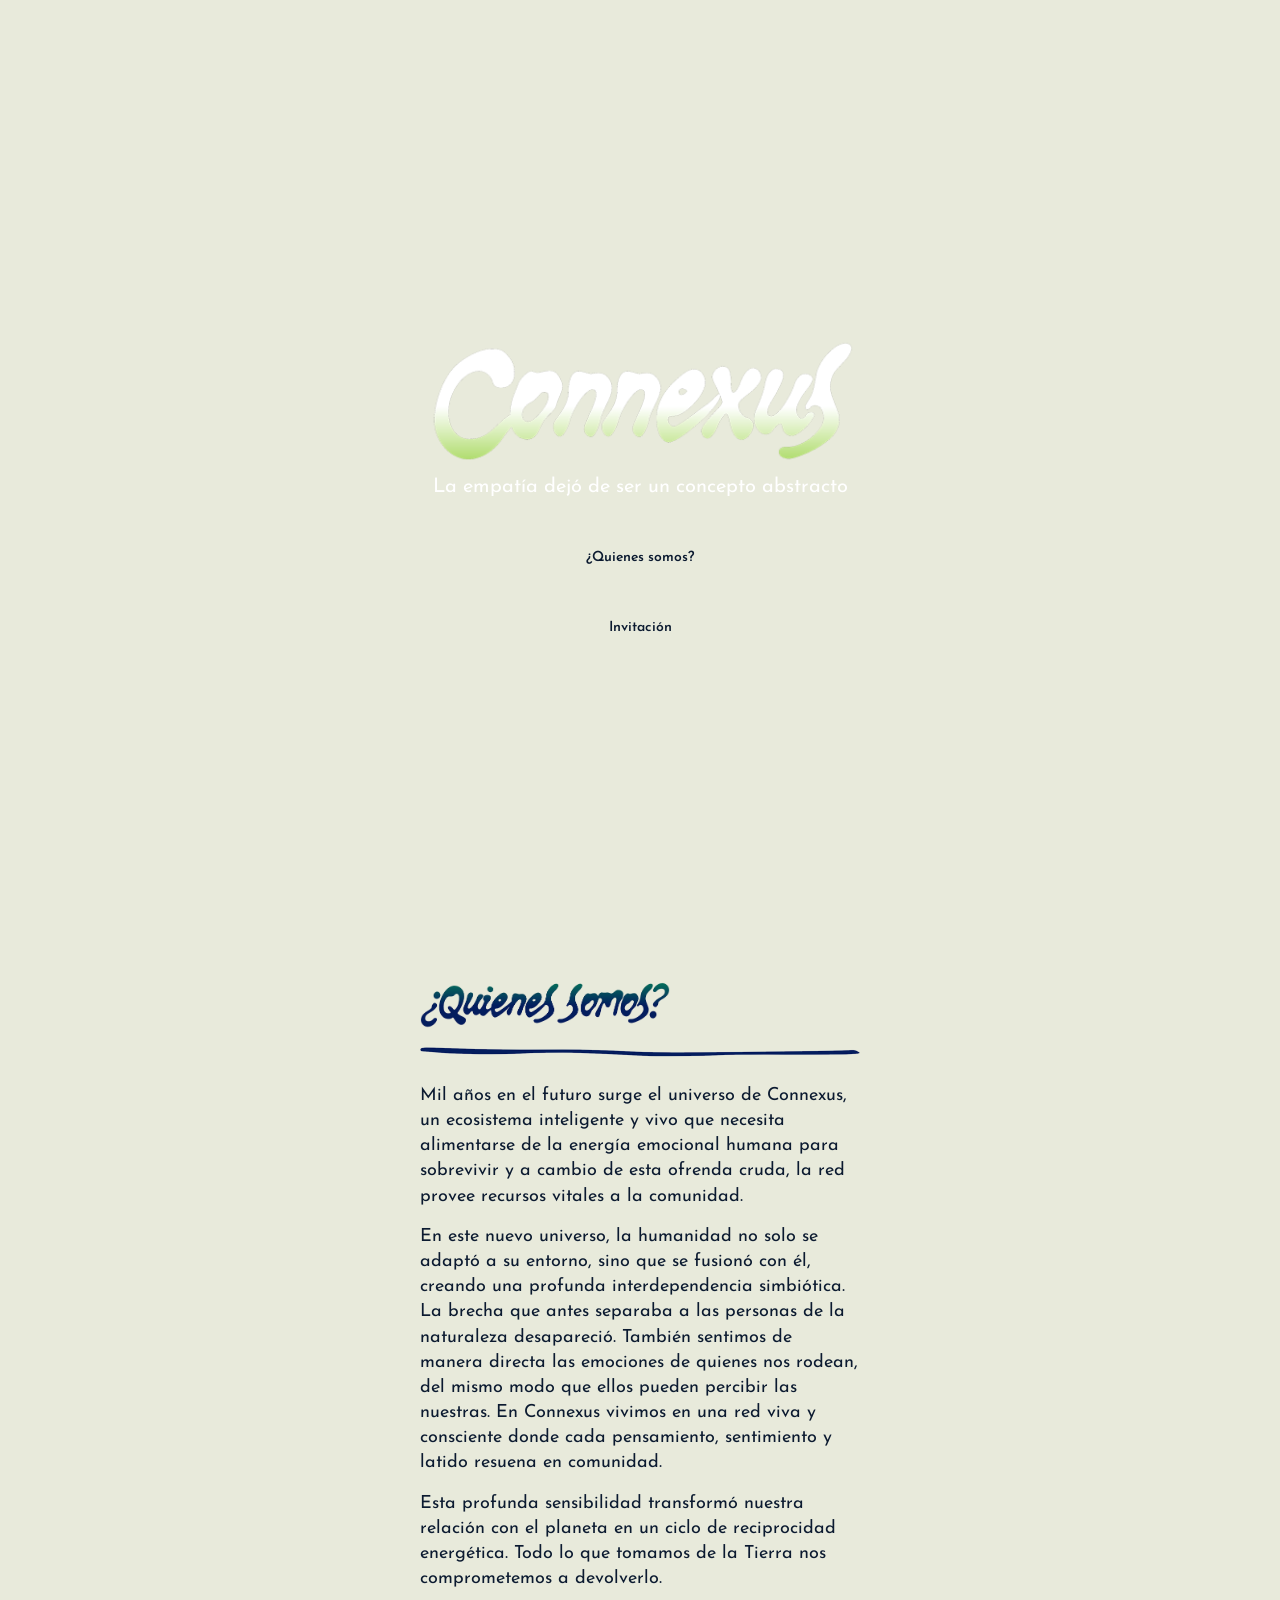
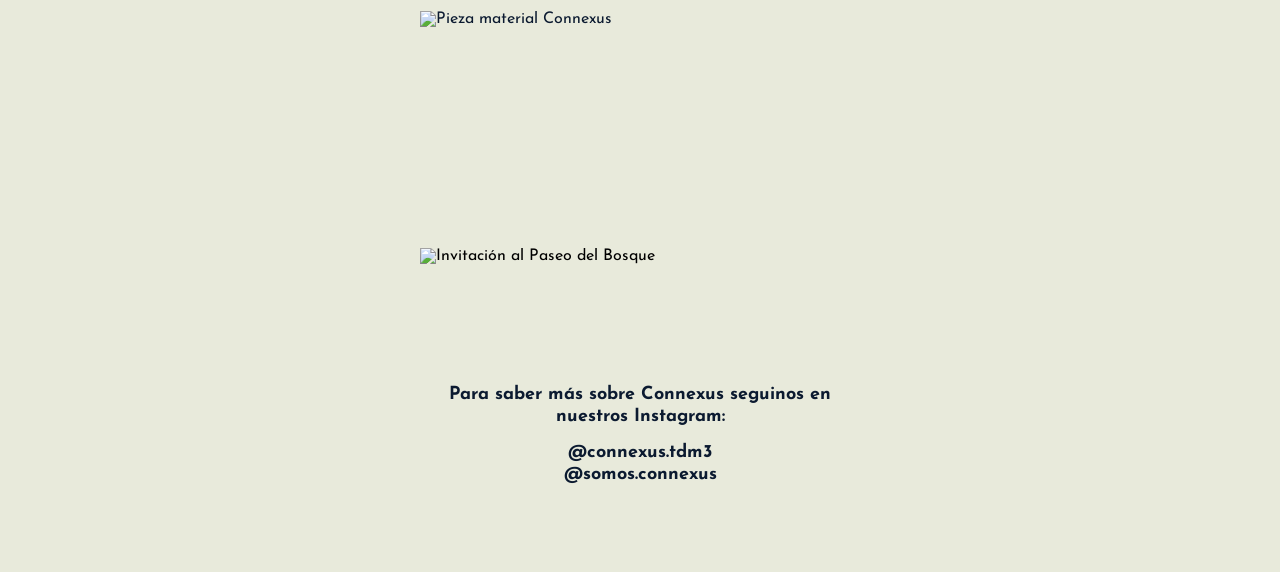
==== index.html @ 684c6338 "Add files via upload" ====
<!DOCTYPE html>
<html lang="es">
<head>
    <meta charset="UTF-8">
    <meta name="viewport" content="width=device-width, initial-scale=1.0">
    <title>Connexus</title>
    <link rel="stylesheet" href="style.css">
    <!-- <script src="script.js"></script> -->
</head>
<body>

    <!-- 1. HEADER (Fondo azul con papel rasgado) -->
    <header class="seccion-header">
        <img src="Imagenes/titulo.png" alt="Logo Connexus" class="logo">
        <p class="subtitulo">La empatía dejó de ser un concepto abstracto</p>
        <div class="contenedor-botones">
            <a href="#quienes-somos" class="btn-forma-organica">¿Quienes somos?</a>
            <a href="#invitacion" class="btn-forma-organica">Invitación</a>
        </div>
    </header>

    <!-- 2. DESARROLLO (Fondo verde) -->
    <main class="seccion-verde" id="quienes-somos">
        <img src="Imagenes/titulo quienes somos.png" alt="¿Quienes Somos?" class="titulo-imagen">
        <img src="Imagenes/linea.png" alt="" class="linea">
        
        <p>Mil años en el futuro surge el universo de Connexus, un ecosistema inteligente y vivo que necesita alimentarse de la energía emocional humana para sobrevivir y a cambio de esta ofrenda cruda, la red provee recursos vitales a la comunidad.</p>
        <p>En este nuevo universo, la humanidad no solo se adaptó a su entorno, sino que se fusionó con él, creando una profunda interdependencia simbiótica. La brecha que antes separaba a las personas de la naturaleza desapareció. También sentimos de manera directa las emociones de quienes nos rodean, del mismo modo que ellos pueden percibir las nuestras. En Connexus vivimos en una red viva y consciente donde cada pensamiento, sentimiento y latido resuena en comunidad.</p>
        <p>Esta profunda sensibilidad transformó nuestra relación con el planeta en un ciclo de reciprocidad energética. Todo lo que tomamos de la Tierra nos comprometemos a devolverlo.</p>

        <img src="imagenes/imagen para quienes somos.png" alt="Pieza material Connexus" class="imagen-contenido">
    </main>

    <!-- 3. INVITACIÓN (Segundo azul con papel rasgado) -->
    <section class="seccion-azul-invitacion" id="invitacion">
        <!-- Acá va el PNG de tu tarjeta de invitación con fondo transparente, 
             para que se vea el fondo azul que le vamos a poner a la sección -->
        <img src="imagenes/invitacion.png" alt="Invitación al Paseo del Bosque" class="imagen-invitacion">
    </section>

    <!-- 4. FOOTER (Fondo crema liso) -->
    <footer class="seccion-footer">
        <p>Para saber más sobre Connexus seguinos en nuestros Instagram:</p>
        <p>@connexus.tdm3<br>@somos.connexus</p>
    </footer>
 <script src="audioWeb.js"></script>
</body>
</html>
---- style.css ----
@import url('https://fonts.googleapis.com/css2?family=Josefin+Sans:wght@400;600&display=swap');

/* =========================================
   TRANSICIÓN DE ENTRADA
   ========================================= */

@keyframes aparecerPagina {

    from {
        opacity: 0;
    }

    to {
        opacity: 1;
    }

}

/* RESET VITAL: Esto mata cualquier margen por defecto que pueda separar las imágenes */
*, *::before, *::after {
    margin: 0;
    padding: 0;
    box-sizing: border-box;
}

body {
     animation:
        aparecerPagina
        0.6s
        ease
        forwards;
    font-family: 'Josefin Sans', sans-serif;
    max-width: 480px; 
    margin: 0 auto; 
    background-color: #e8eadb; /* Color de fondo igual al del footer por las dudas */
    display: flex;
    flex-direction: column;
}

/* 
  LA CLAVE DE LA UNIÓN INVISIBLE:
  Todas las secciones deben tener width 100% y background-size: 100% auto.
  Esto fuerza a que todas las imágenes se estiren al mismo ancho exacto del celular,
  sin importar si es un Samsung o un iPhone.
*/
.seccion-header, .seccion-verde, .seccion-azul-invitacion, .seccion-footer {
    width: 100%;
    background-size: 100% 100%; 
    background-position: top center;
}

/* 1. HEADER */
.seccion-header {
    background-image: url('imagenes/primer\ fondo.png');
    background-repeat: no-repeat;
    
    display: flex;
    flex-direction: column;
    align-items: center;
    text-align: center;
    color: white;
    
    /* El padding-top da aire arriba. 
       El padding-bottom (ej. 15%) es crucial para empujar el contenido 
       hacia arriba y que no pise el dibujo del papel rasgado */
    padding: 70% 5% 15% 5%; 
    min-height: 100vh;
}

.logo { width: 100%; margin-bottom: 10px; }
.subtitulo { font-size: 20px; margin-bottom: 20px; }

.btn-forma-organica {
    display: flex; justify-content: center; align-items: center;
    width: 200px; height: 60px; margin: 10px 0;
    background-image: url('imagenes/boton.png');
    background-size: contain; background-repeat: no-repeat; background-position: center;
    color: #0b1a30; text-decoration: none; font-weight: 600; font-size: 14px;
}

/* 2. DESARROLLO VERDE */
.seccion-verde {
    background-image: url('imagenes/segundo\ fondo.png');
    /* Se repite hacia abajo por si el texto + imagen es más alto que tu corte de imagen */
    background-repeat: repeat-y; 
    
    padding: 80px 20px 80px 20px; 
    color: #0b1a30;
    min-height: 100vh;
}

.titulo-imagen { width: 250px; margin-bottom: 10px; }
.linea { width: 100%; height: auto; margin-bottom: 20px; }
.seccion-verde p { font-size: 18px; margin-bottom: 15px; line-height: 1.4; }
.imagen-contenido { display: block; width: 100%; height: auto; margin-top: 20px; }

/* 3. INVITACIÓN AZUL */
.seccion-azul-invitacion {
    background-image: url('imagenes/tercer\ fondo.png');
    background-repeat: no-repeat;
    
    display: flex;
    justify-content: center;
    align-items: center;
    
    /* Padding inferior para esquivar el segundo papel rasgado */
    padding: 10% 20px 15% 20px;
}

.imagen-invitacion {
    width: 100%;
    height: auto;
    display: block;
}

/* 4. FOOTER CREMA */
.seccion-footer {
    background-image: url('imagenes/ultimo\ fondo.png');
    background-repeat: repeat-y;
    
    padding: 10% 20px 15% 20px;
    text-align: center;
    color: #0b1a30; 
}

.seccion-footer p { line-height: 1.2; font-size: 18px; margin-bottom: 15px; font-weight: 700; }
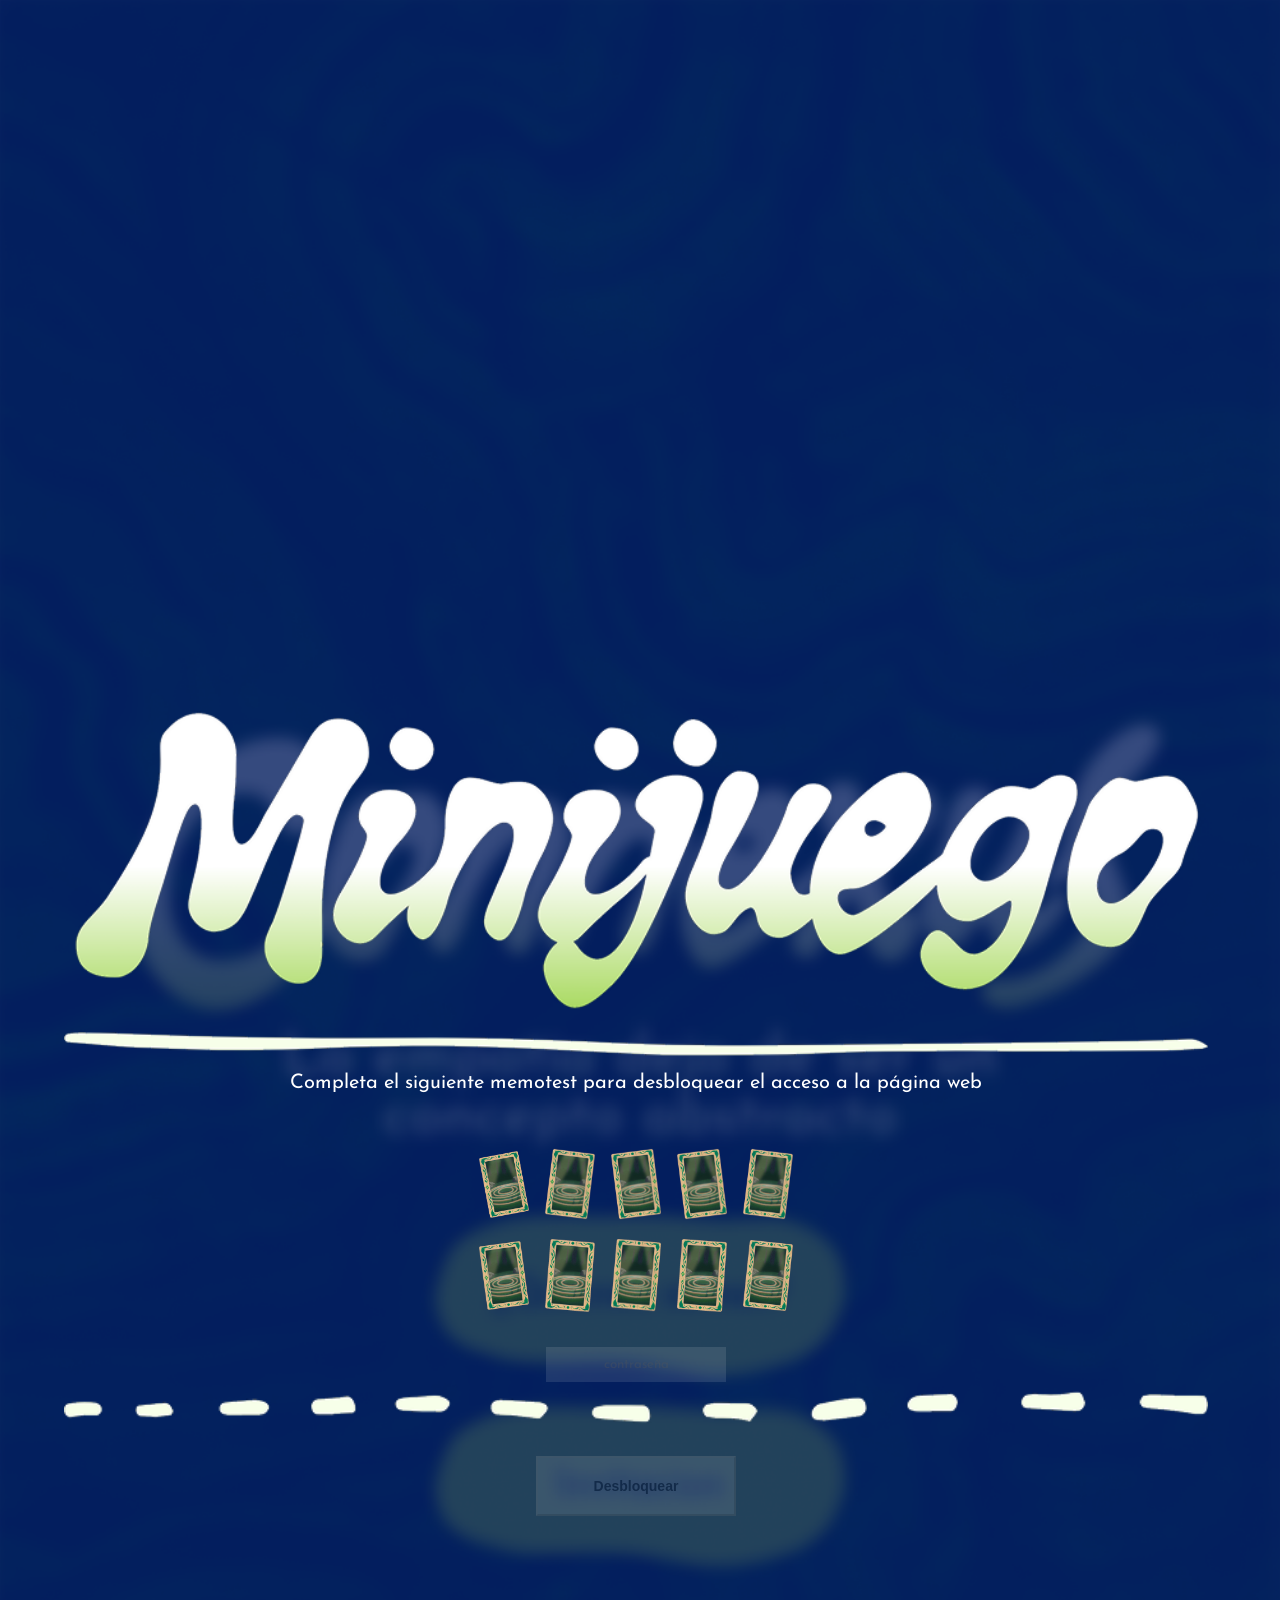
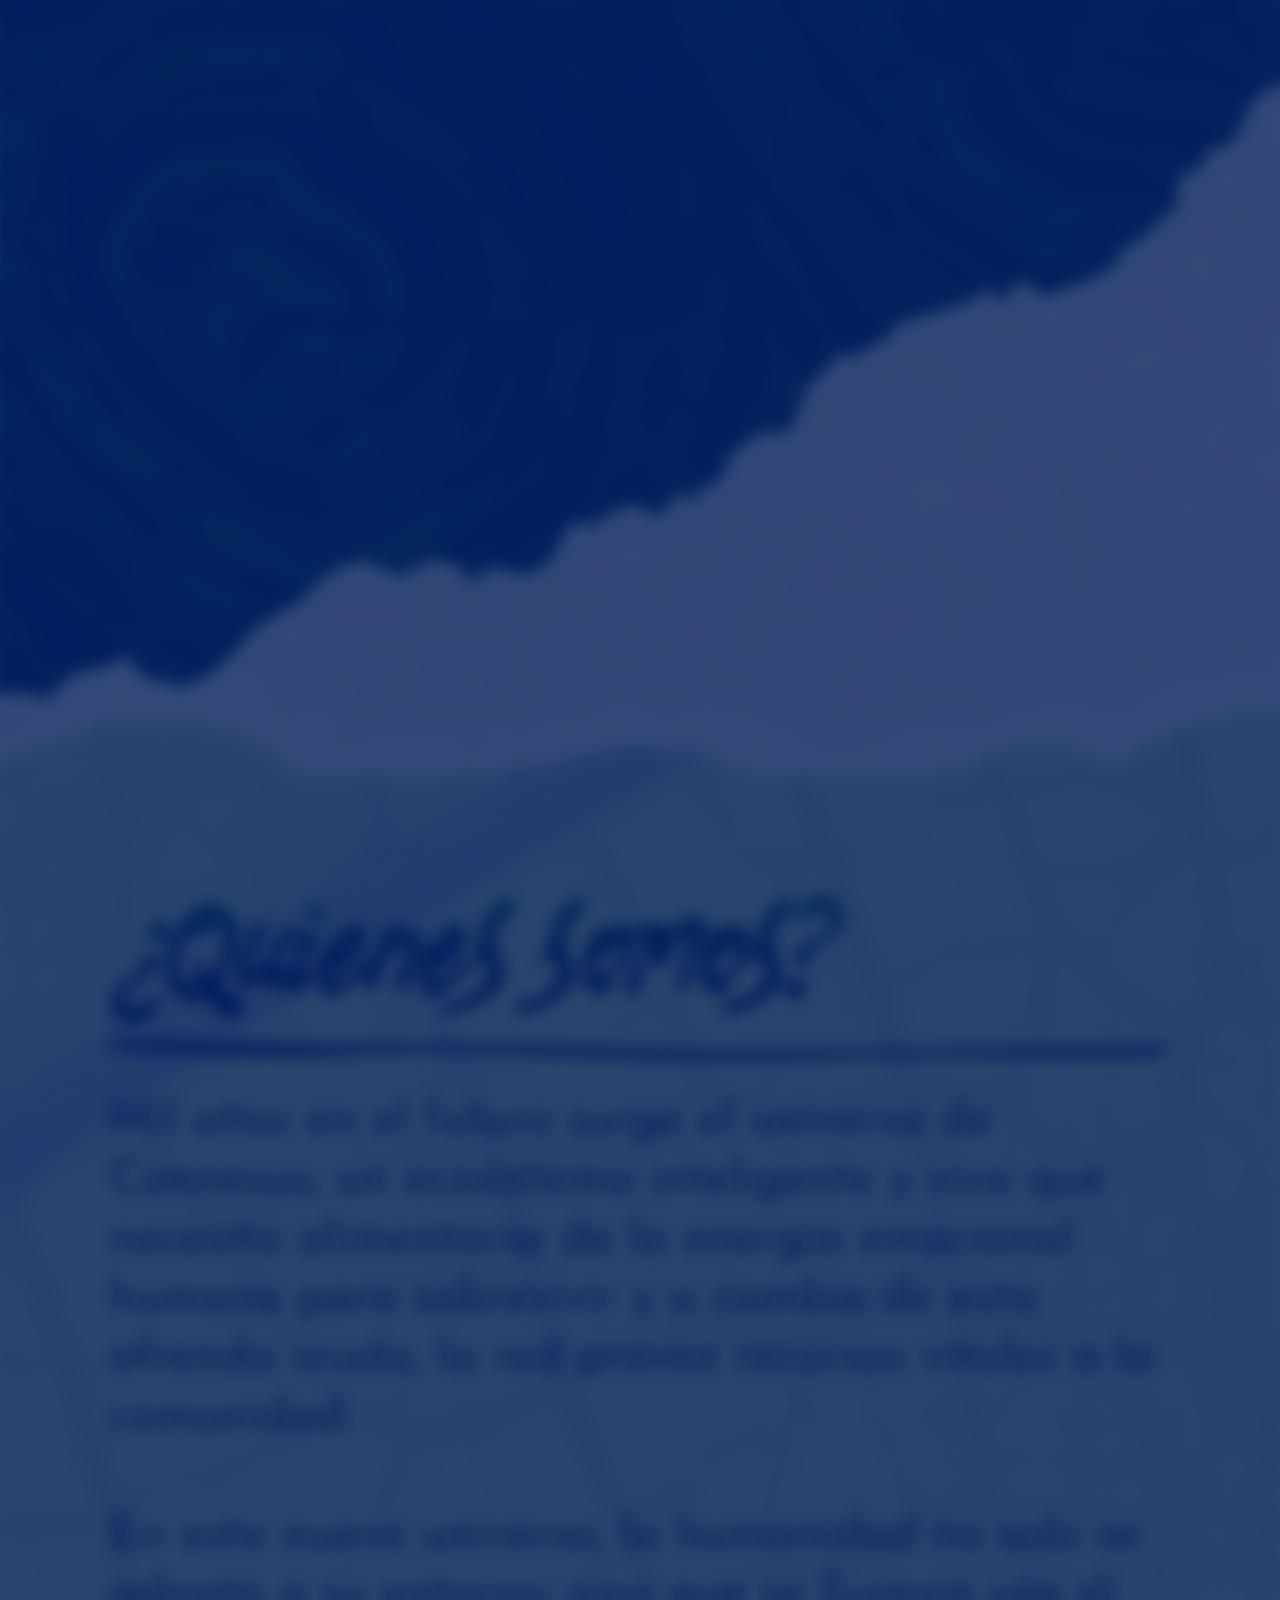
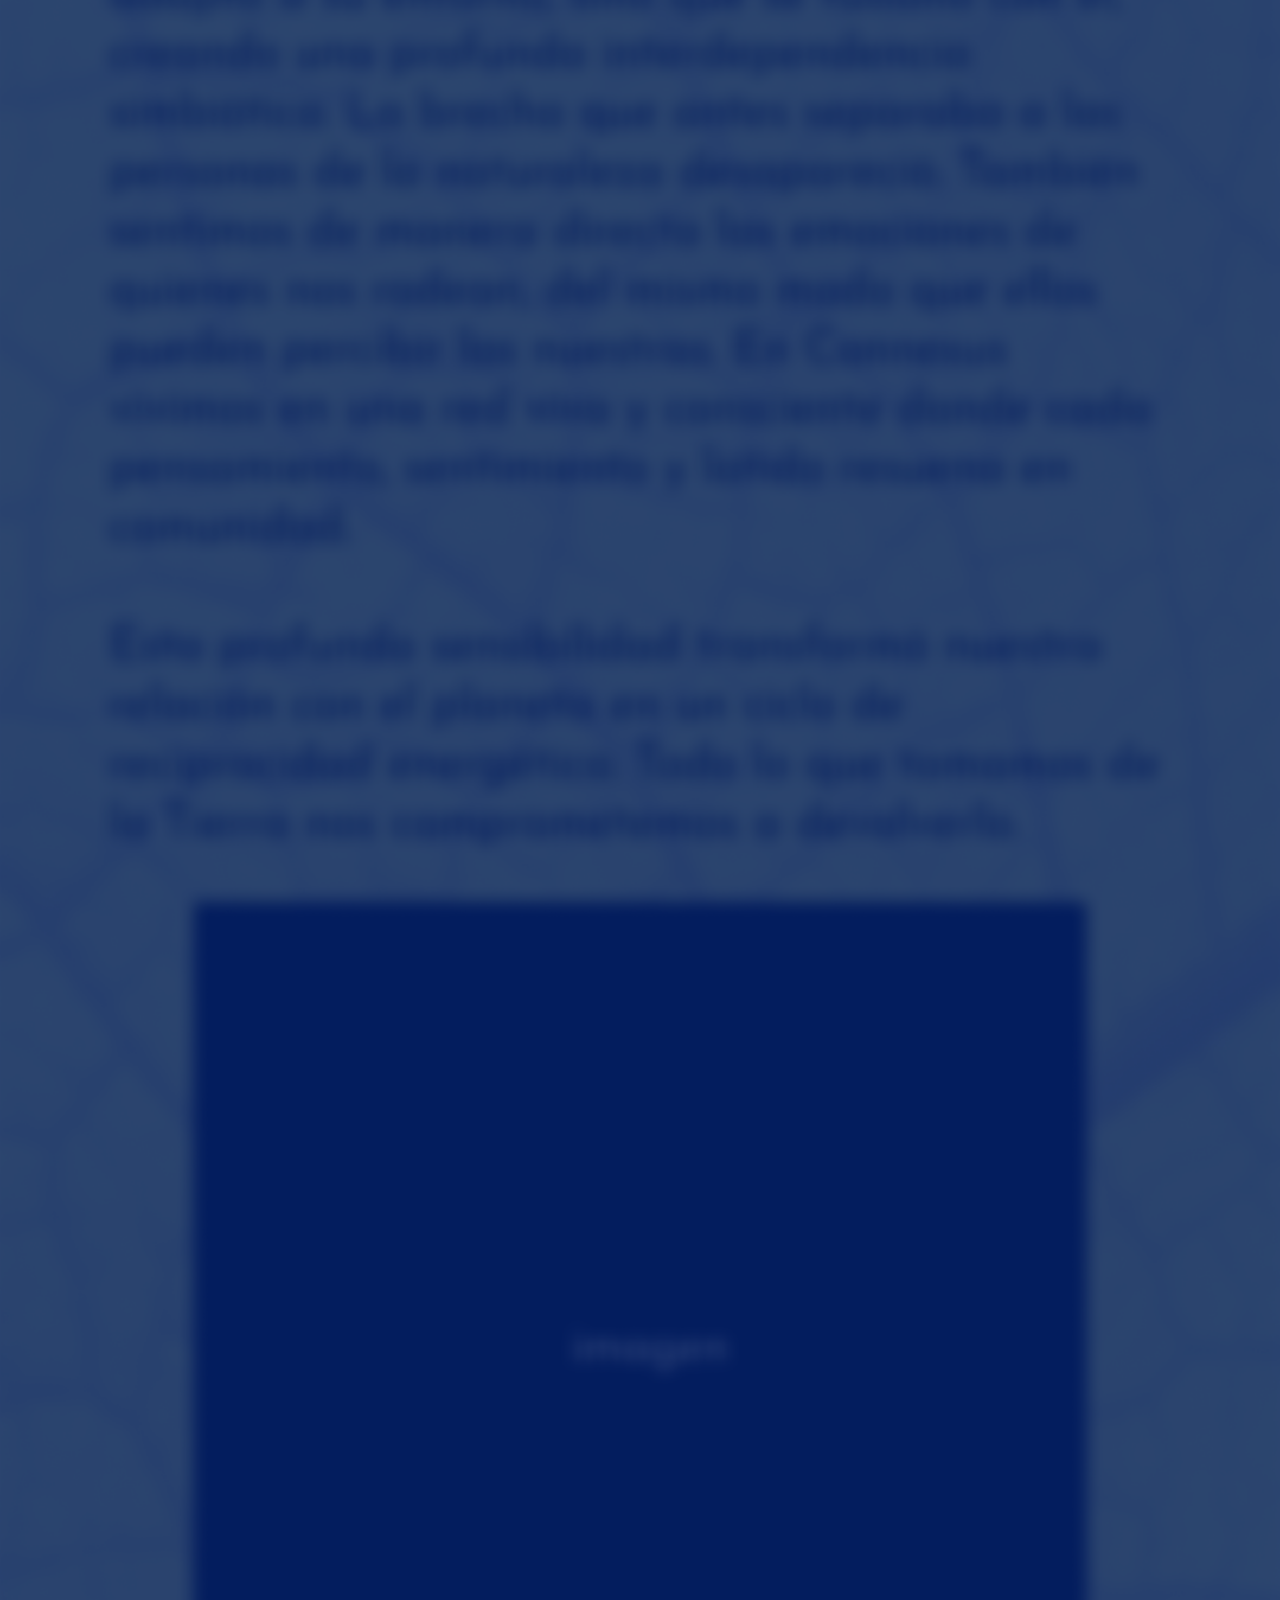
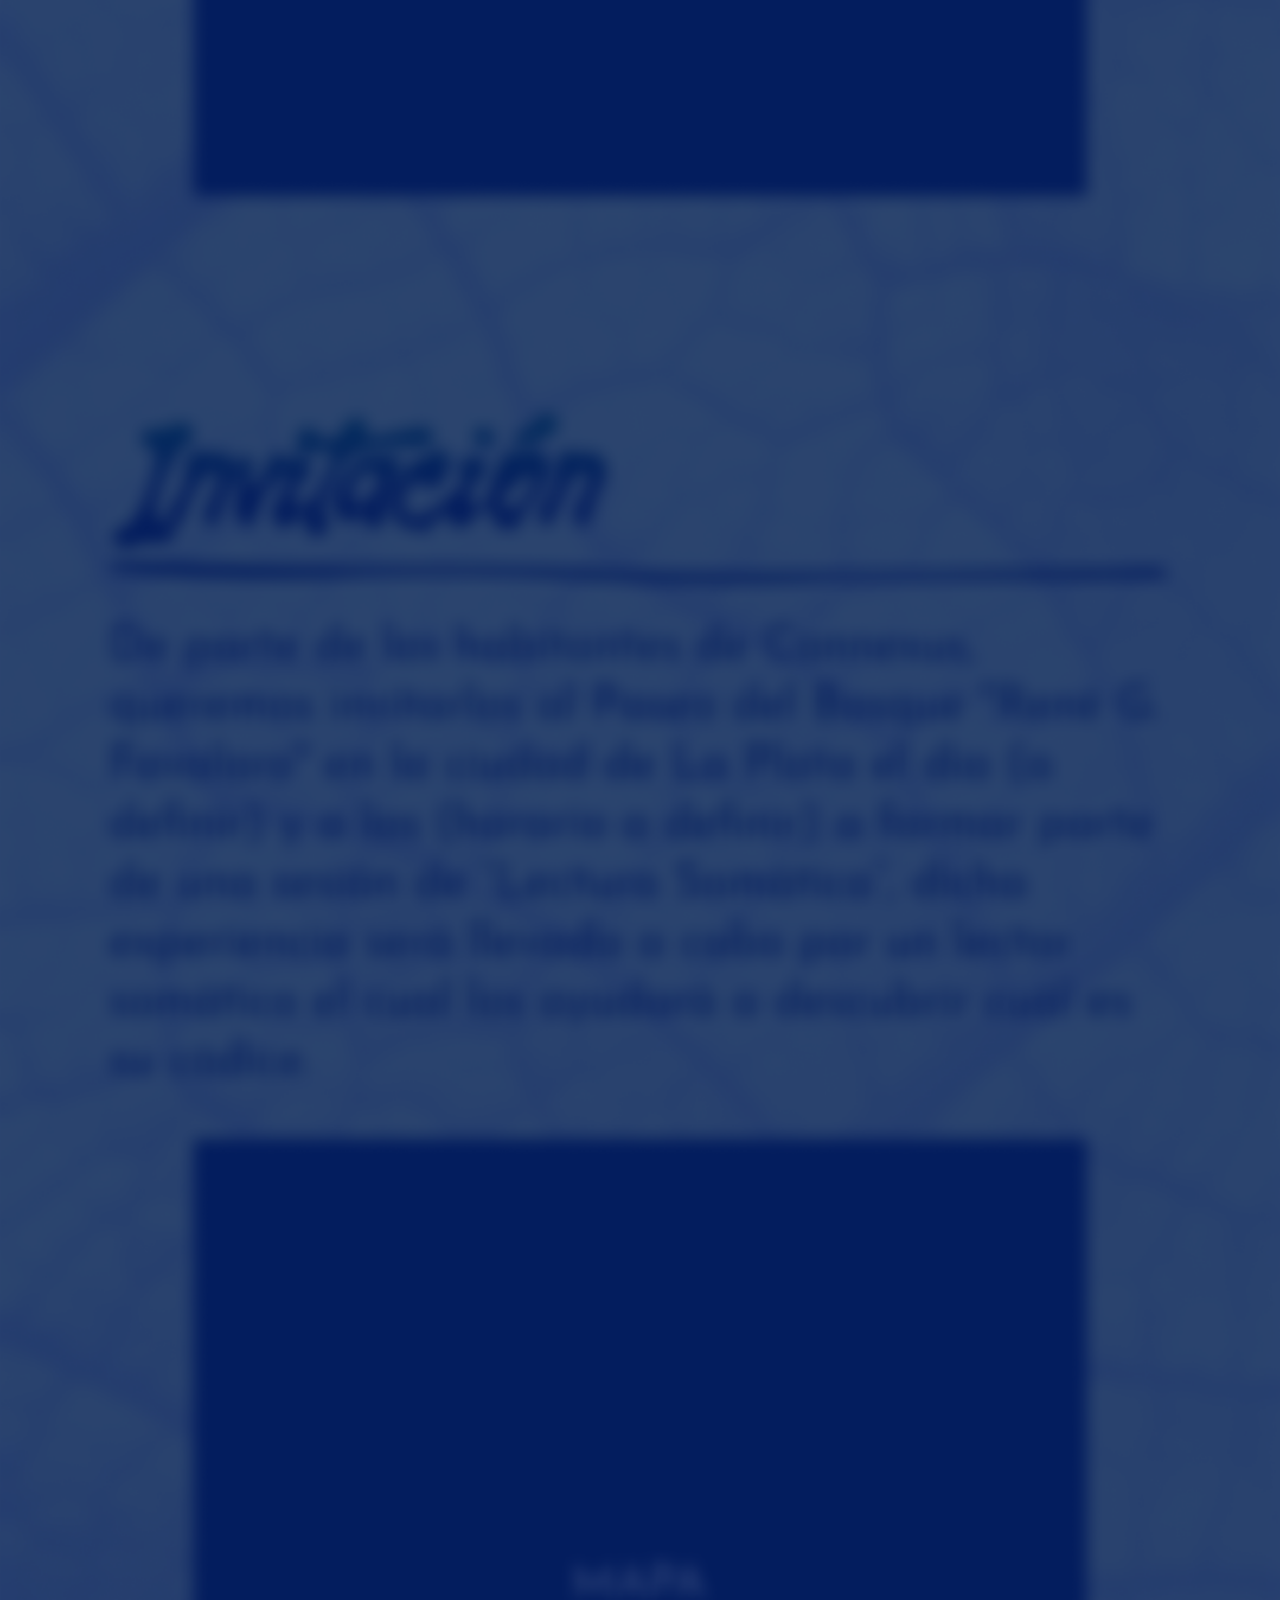
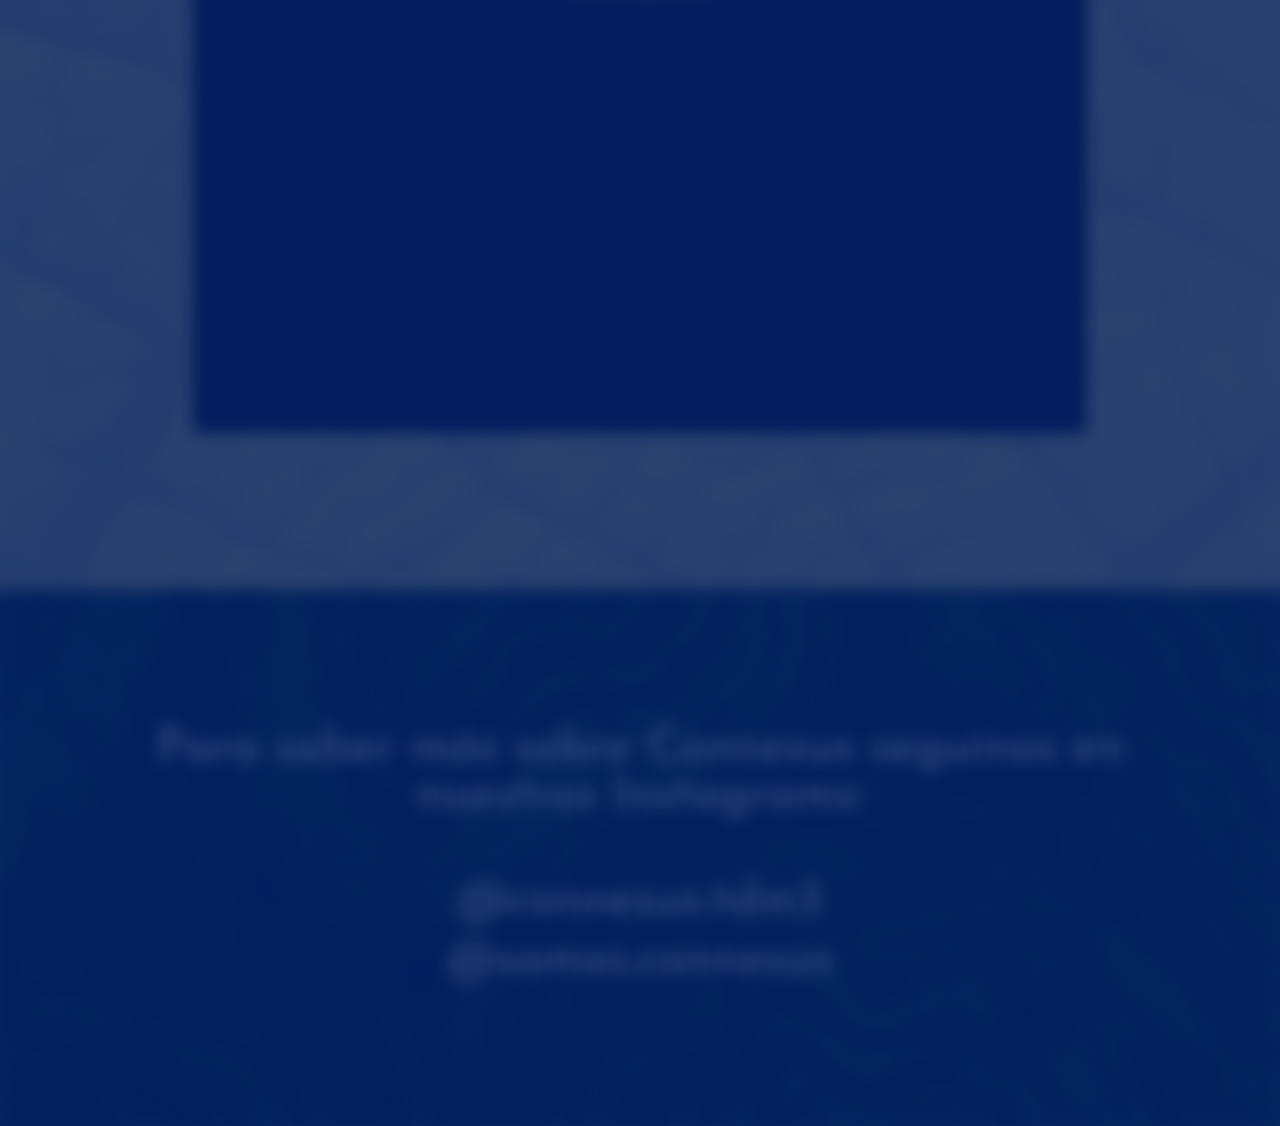
==== commit 8653258c: "Update and rename index2.html to index.html" ====
--- a/index.html
+++ b/index.html
@@ -1,48 +1,19 @@
-<!DOCTYPE html>
-<html lang="es">
-<head>
-    <meta charset="UTF-8">
-    <meta name="viewport" content="width=device-width, initial-scale=1.0">
-    <title>Connexus</title>
-    <link rel="stylesheet" href="style.css">
-    <!-- <script src="script.js"></script> -->
-</head>
-<body>
-
-    <!-- 1. HEADER (Fondo azul con papel rasgado) -->
-    <header class="seccion-header">
-        <img src="Imagenes/titulo.png" alt="Logo Connexus" class="logo">
-        <p class="subtitulo">La empatía dejó de ser un concepto abstracto</p>
-        <div class="contenedor-botones">
-            <a href="#quienes-somos" class="btn-forma-organica">¿Quienes somos?</a>
-            <a href="#invitacion" class="btn-forma-organica">Invitación</a>
-        </div>
-    </header>
-
-    <!-- 2. DESARROLLO (Fondo verde) -->
-    <main class="seccion-verde" id="quienes-somos">
-        <img src="Imagenes/titulo quienes somos.png" alt="¿Quienes Somos?" class="titulo-imagen">
-        <img src="Imagenes/linea.png" alt="" class="linea">
-        
-        <p>Mil años en el futuro surge el universo de Connexus, un ecosistema inteligente y vivo que necesita alimentarse de la energía emocional humana para sobrevivir y a cambio de esta ofrenda cruda, la red provee recursos vitales a la comunidad.</p>
-        <p>En este nuevo universo, la humanidad no solo se adaptó a su entorno, sino que se fusionó con él, creando una profunda interdependencia simbiótica. La brecha que antes separaba a las personas de la naturaleza desapareció. También sentimos de manera directa las emociones de quienes nos rodean, del mismo modo que ellos pueden percibir las nuestras. En Connexus vivimos en una red viva y consciente donde cada pensamiento, sentimiento y latido resuena en comunidad.</p>
-        <p>Esta profunda sensibilidad transformó nuestra relación con el planeta en un ciclo de reciprocidad energética. Todo lo que tomamos de la Tierra nos comprometemos a devolverlo.</p>
-
-        <img src="imagenes/imagen para quienes somos.png" alt="Pieza material Connexus" class="imagen-contenido">
-    </main>
-
-    <!-- 3. INVITACIÓN (Segundo azul con papel rasgado) -->
-    <section class="seccion-azul-invitacion" id="invitacion">
-        <!-- Acá va el PNG de tu tarjeta de invitación con fondo transparente, 
-             para que se vea el fondo azul que le vamos a poner a la sección -->
-        <img src="imagenes/invitacion.png" alt="Invitación al Paseo del Bosque" class="imagen-invitacion">
-    </section>
-
-    <!-- 4. FOOTER (Fondo crema liso) -->
-    <footer class="seccion-footer">
-        <p>Para saber más sobre Connexus seguinos en nuestros Instagram:</p>
-        <p>@connexus.tdm3<br>@somos.connexus</p>
-    </footer>
- <script src="audioWeb.js"></script>
-</body>
-</html>+<!DOCTYPE html>
+<html lang="es">
+<head>
+    <meta charset="UTF-8">
+    <meta name="viewport" content="width=device-width, initial-scale=1.0">
+
+    <title>Connexus</title>
+
+    <meta http-equiv="refresh" content="0; url=juego.html">
+</head>
+
+<body>
+    <p>Cargando...</p>
+
+    <script>
+        window.location.replace("juego.html");
+    </script>
+</body>
+</html>
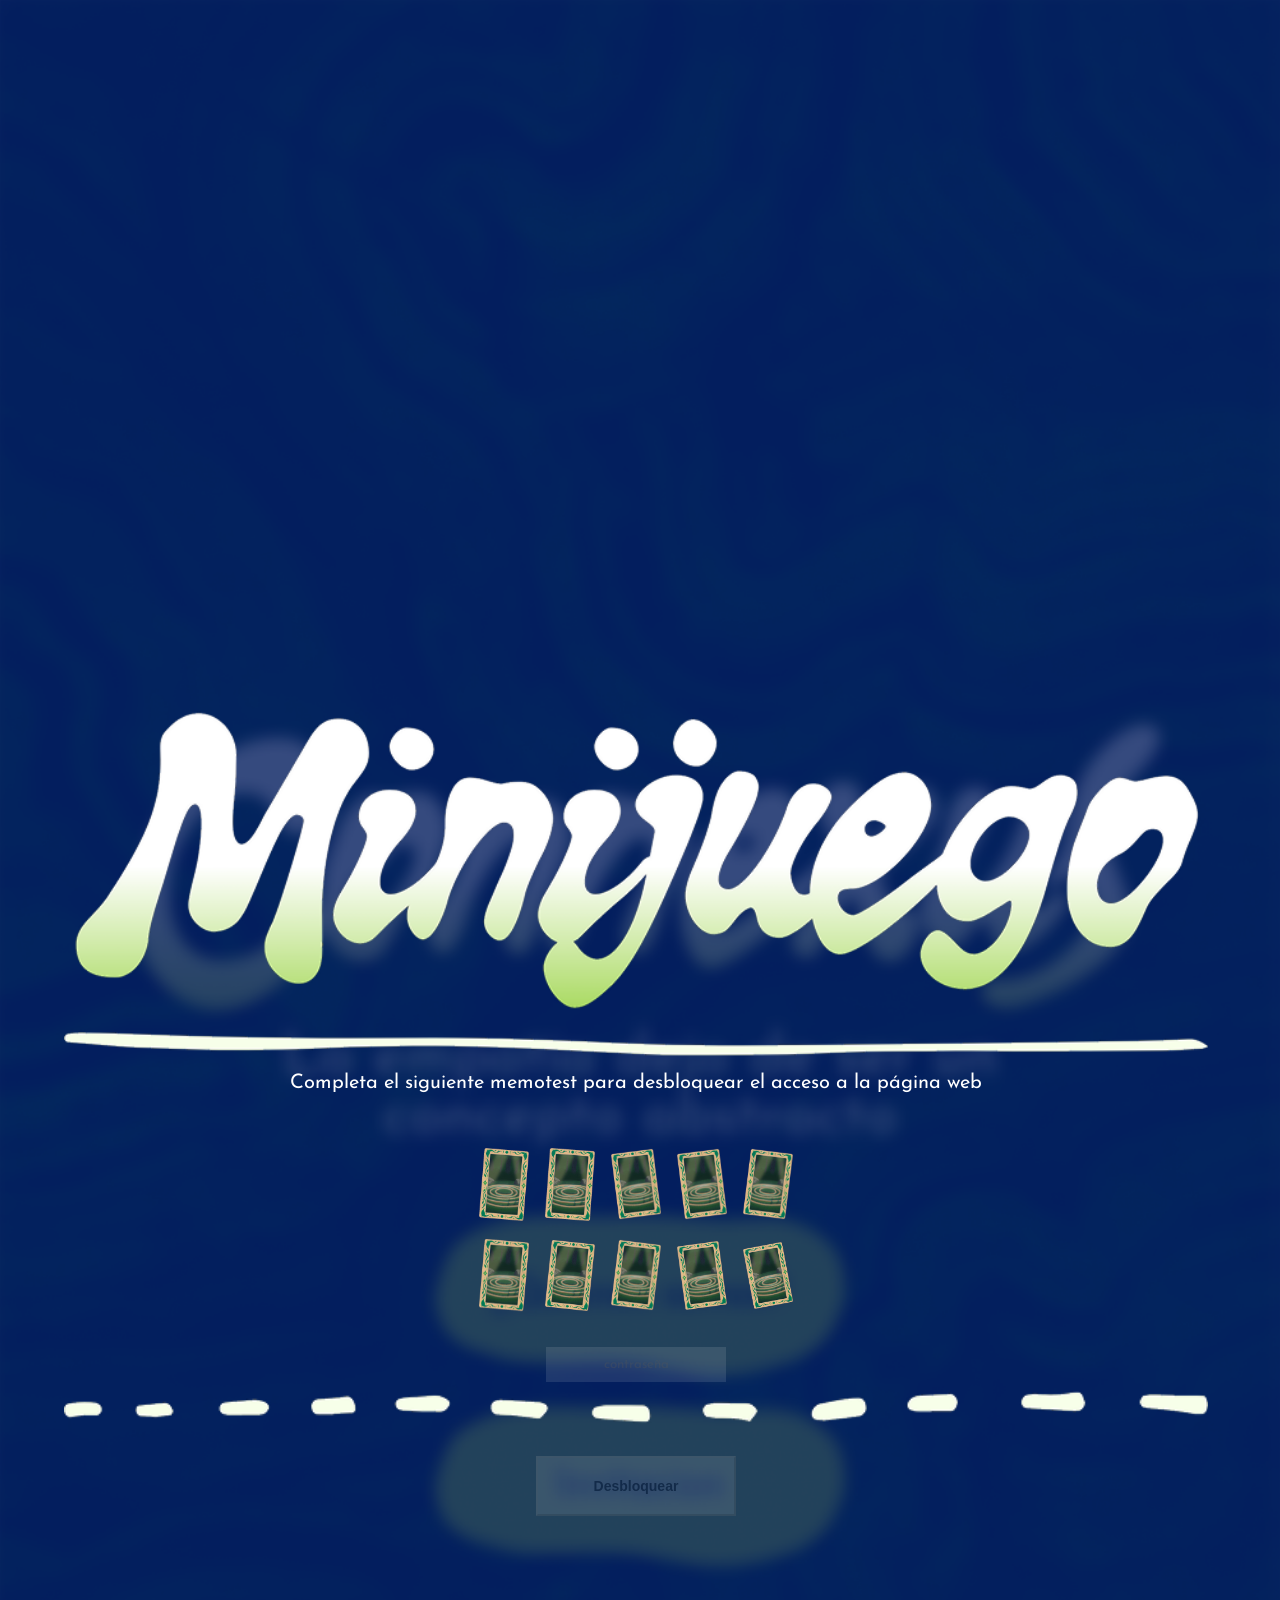
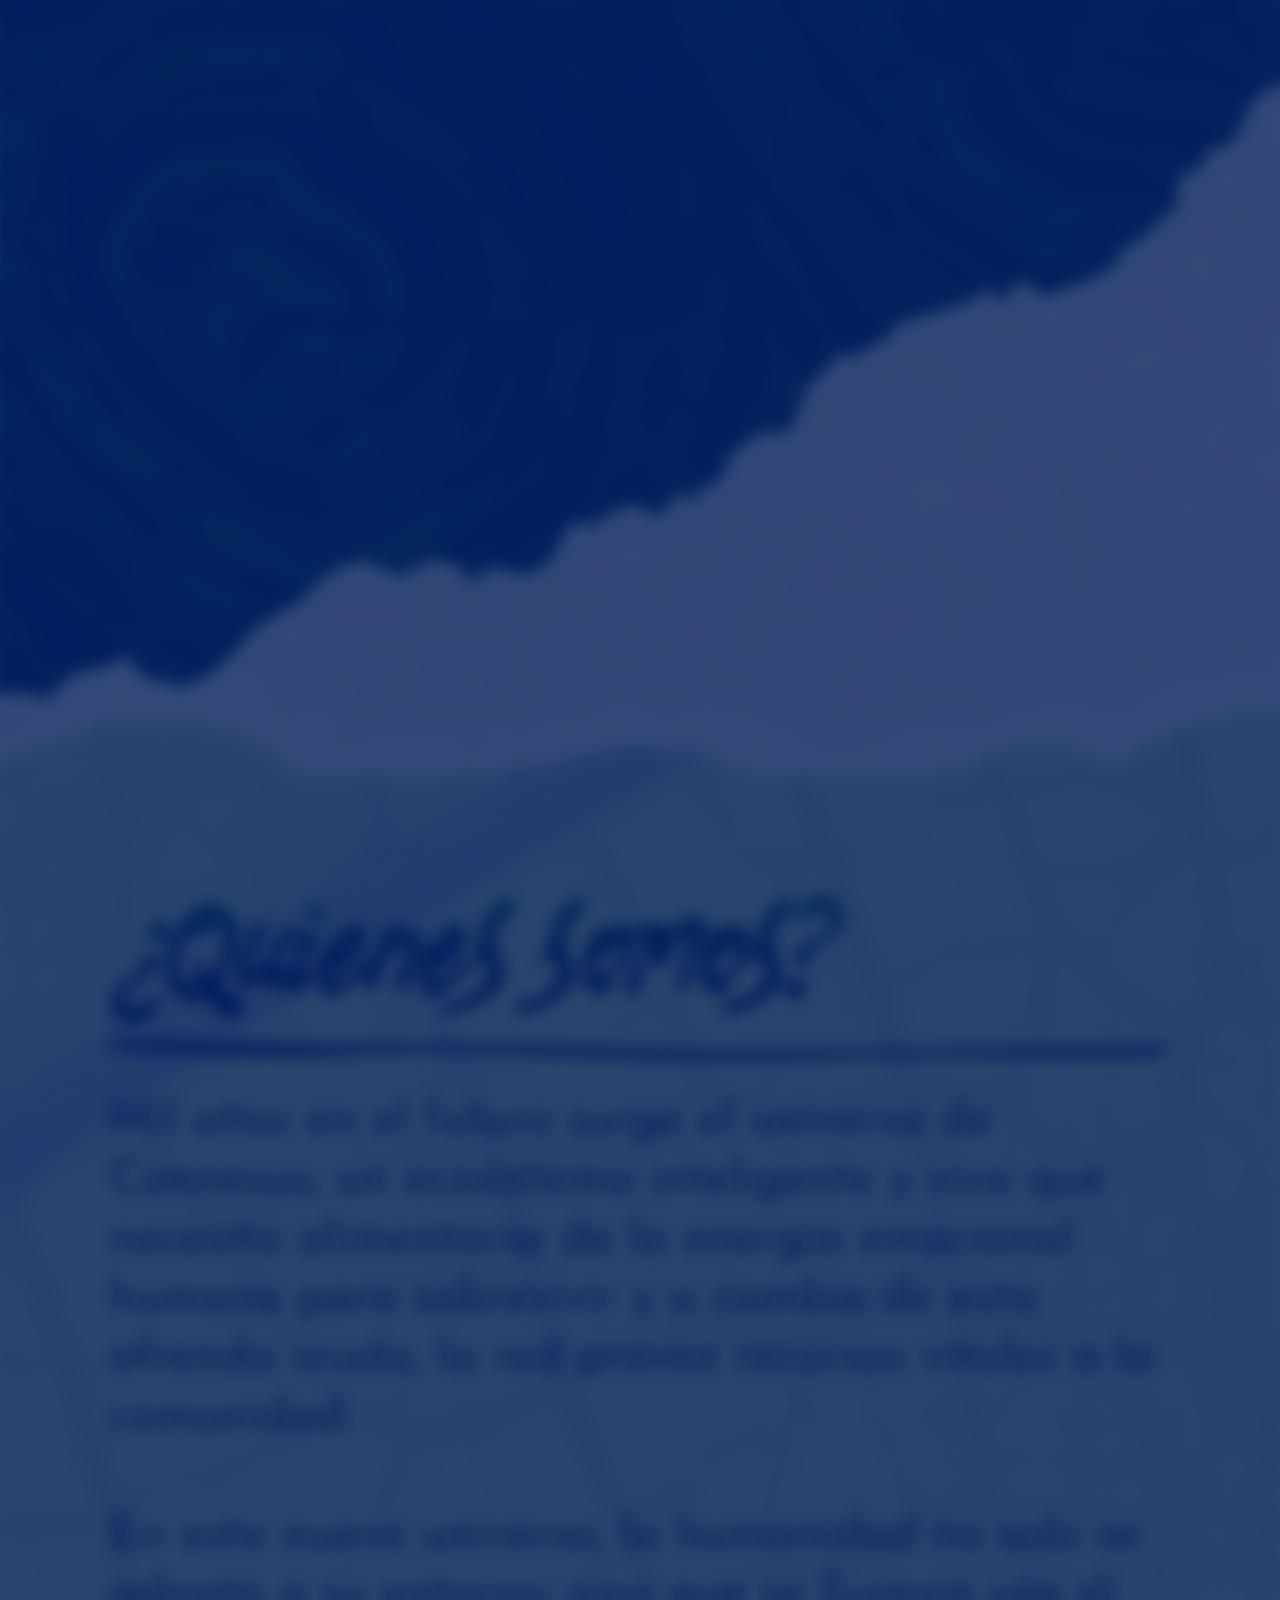
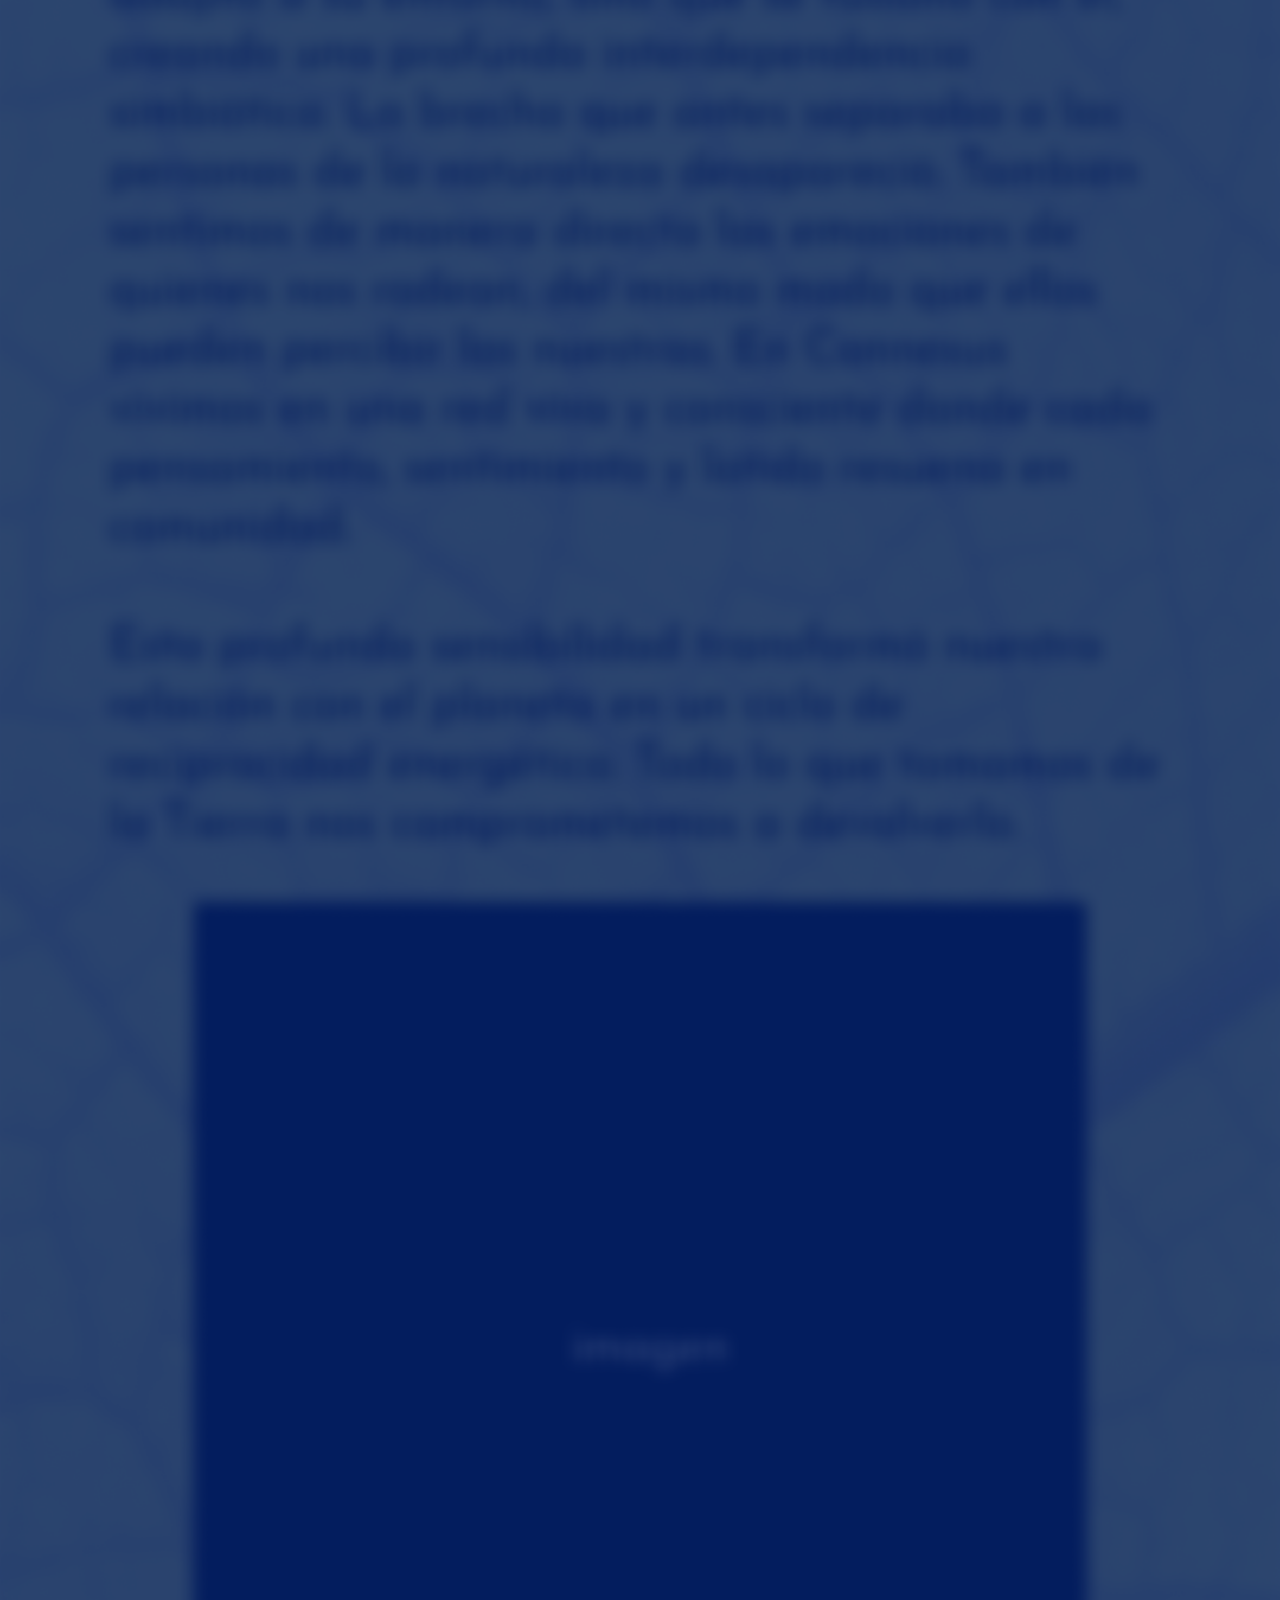
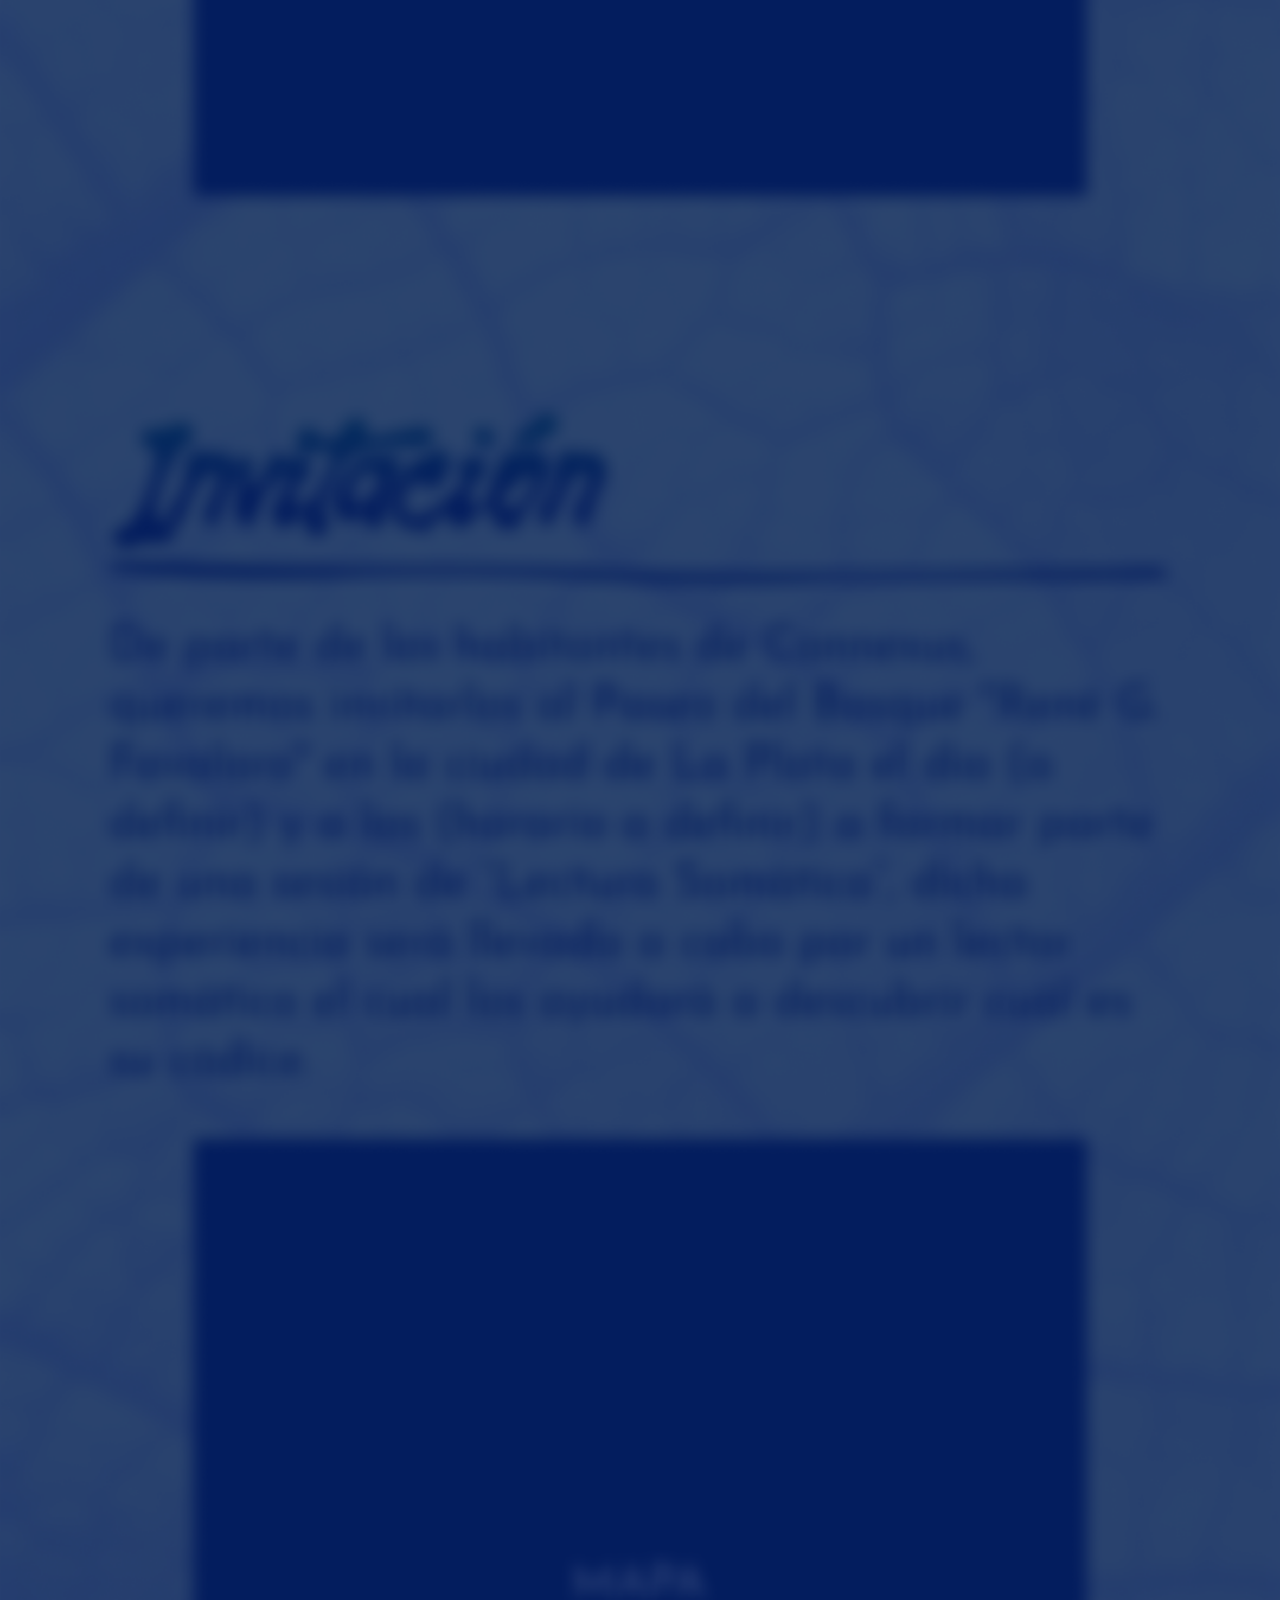
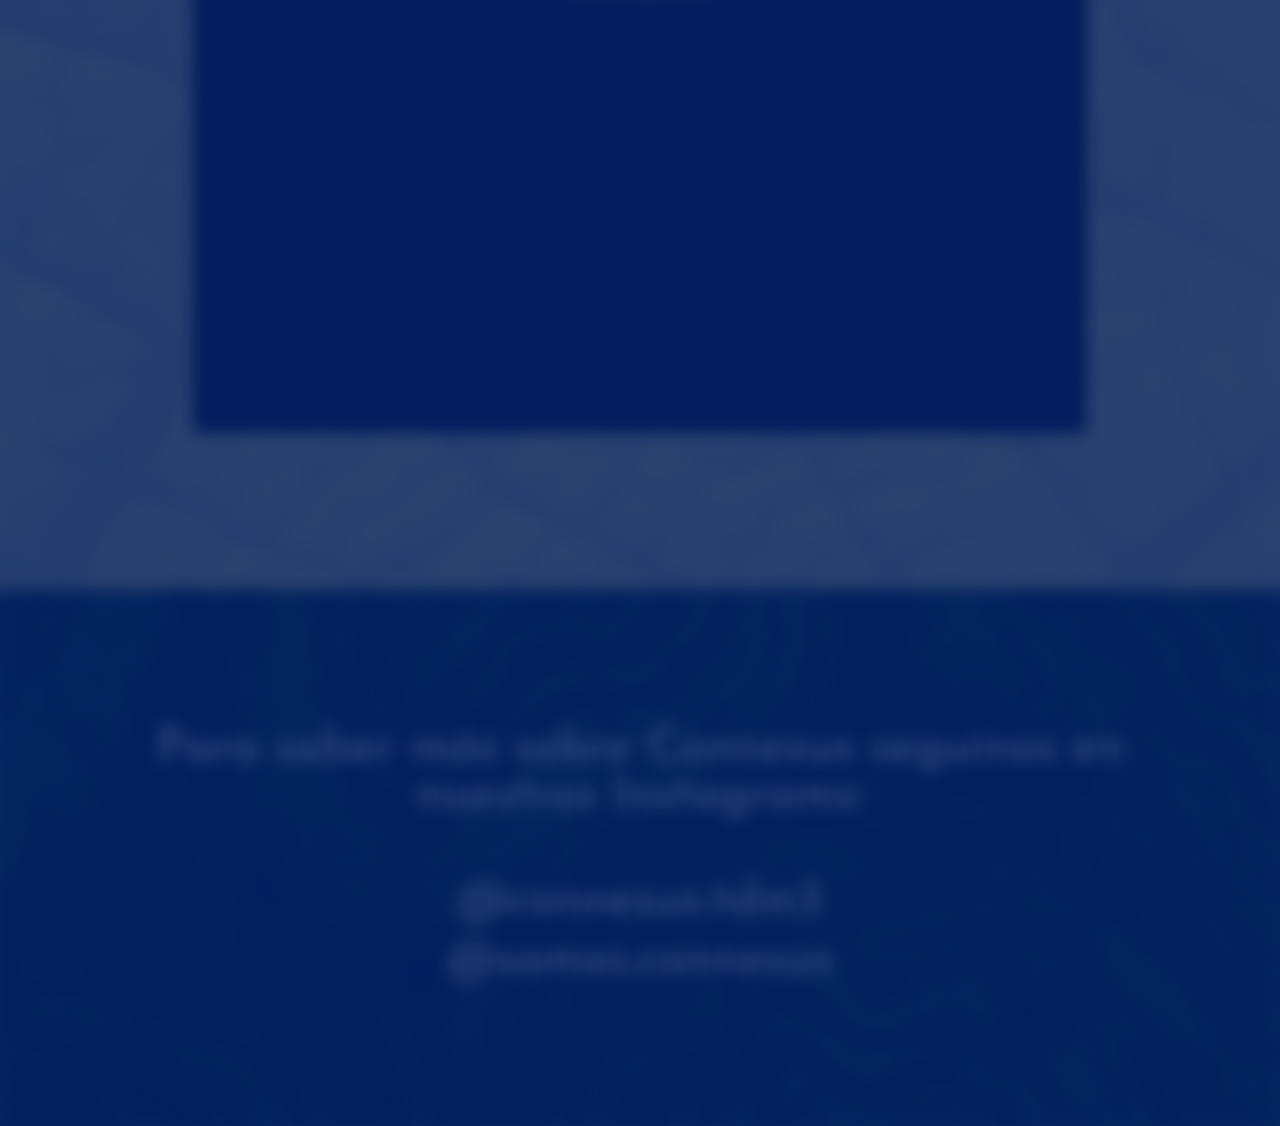
==== commit 47863647: "Update index.html" ====
--- a/index.html
+++ b/index.html
@@ -3,17 +3,13 @@
 <head>
     <meta charset="UTF-8">
     <meta name="viewport" content="width=device-width, initial-scale=1.0">
-
     <title>Connexus</title>
-
-    <meta http-equiv="refresh" content="0; url=juego.html">
-</head>
-
-<body>
-    <p>Cargando...</p>
 
     <script>
         window.location.replace("juego.html");
     </script>
+</head>
+
+<body>
 </body>
 </html>
